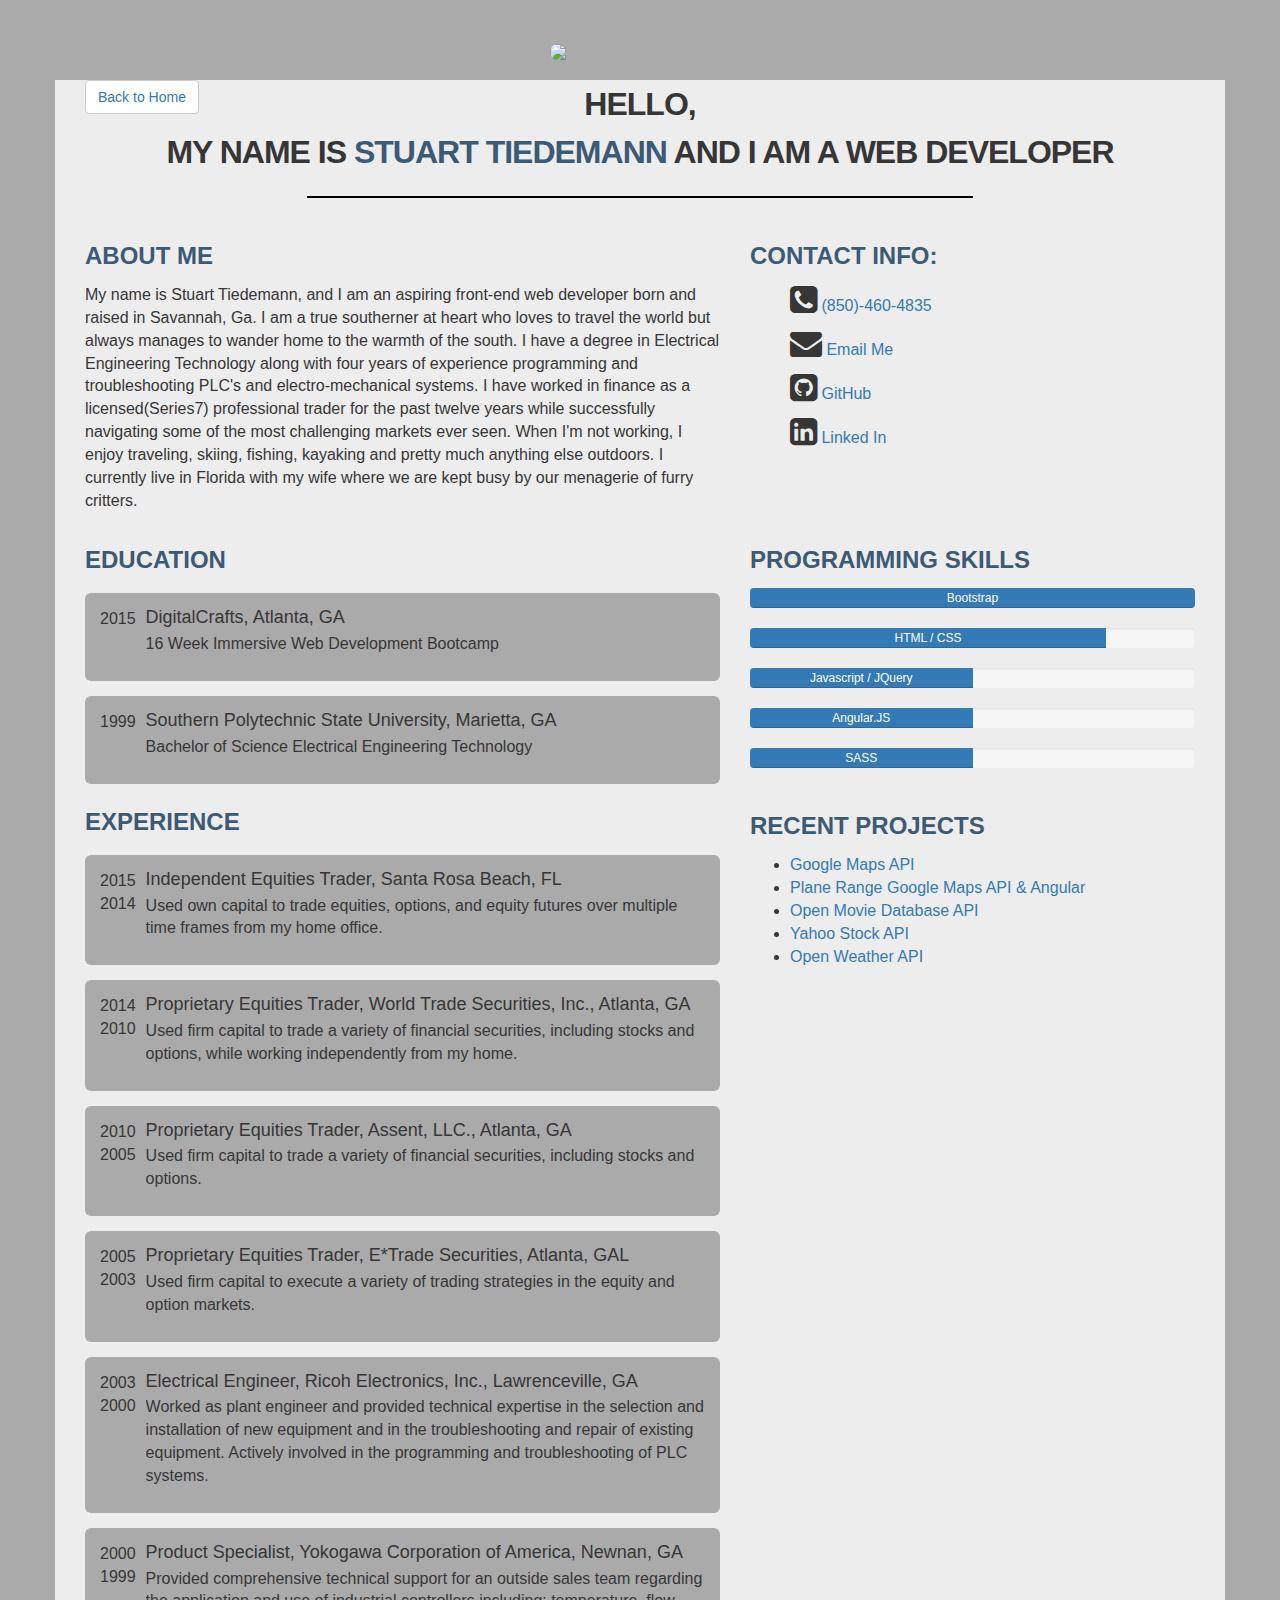
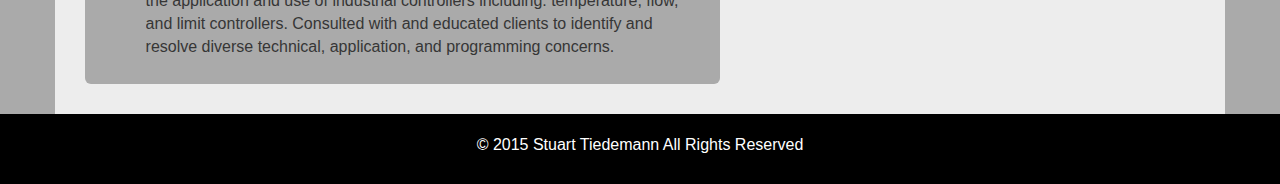
==== resume.html @ 7c56c711 "Updated resume" ====
<!DOCTYPE html>
<html lang="en">
  <head>
    <meta charset="utf-8">
    <meta http-equiv="X-UA-Compatible" content="IE=edge">
    <meta name="viewport" content="width=device-width, initial-scale=1">
    
    <title>Stuart Tiedemann Resume</title>
    <!-- Custom styles for this template -->
    <link rel="stylesheet" href="https://maxcdn.bootstrapcdn.com/font-awesome/4.4.0/css/font-awesome.min.css">
    <link rel="stylesheet" type="text/css" href="assets/css/bootstrap.css">
    <link href="assets/css/resume_style.css" rel="stylesheet">
  </head>

  <body>
    <section>
        <div class = "container container-main">
          <button class="home btn btn-default"><a href="index.html">Back to Home</a></button>
          <img src ="img/stuartprofile.jpg" class="profile-img">
          
          <header>
            <h1> Hello,<br> my name is <strong>Stuart Tiedemann</strong> and I am a web developer</h1>
          </header>
          <hr>
          <div class="row">
            <div class="col-md-7">
              <h2>About Me</h2>
              <p>My name is Stuart Tiedemann, and I am an aspiring front-end web developer born and raised in Savannah, Ga. I am a true southerner at heart who loves to travel the world but always manages to wander home to the warmth of the south. I have a degree in Electrical Engineering Technology along with four years of experience programming and troubleshooting PLC's and electro-mechanical systems. I have worked in finance as a licensed(Series7) professional trader for the past twelve years while successfully navigating some of the most challenging markets ever seen. When I'm not working, I enjoy traveling, skiing, fishing, kayaking and pretty much anything else outdoors. I currently live in Florida with my wife where we are kept busy by our menagerie of furry critters.</p>
            </div>
            <div class="col-md-5">
              <h2>Contact Info:</h2>
              <ul class="contact-list">
                <li><i class="fa fa-phone-square fa-2x"></i><a href="tel:18504604835"> (850)-460-4835</a></li>
                <li><i class="fa fa-envelope fa-2x"></i><a href="mailto:stuarttiedemann@yahoo.com"> Email Me</a></li>
                <li><i class="fa fa-github-square fa-2x"></i><a href="https://github.com/stuarttiedemann">   GitHub</a></li>
                <li><i class="fa fa-linkedin-square fa-2x"></i><a href="https://www.linkedin.com/pub/stuart-tiedemann/a3/353/a31">   Linked In</a></li>
              </ul>
            </div>
          </div>

          <div class="row">
            <div class="col-md-7">
                <h2>Education</h2>
                <div class="media">
                  <div class="media-left">
                    2015
                  </div>
                  <div class="media-body">
                    <h4 class="media-heading">DigitalCrafts, Atlanta, GA</h4>
                    <p>16 Week Immersive Web Development Bootcamp</p>
                  </div>
                </div>
                <div class="media">
                  <div class="media-left">
                    1999
                  </div>
                  <div class="media-body">
                    <h4 class="media-heading">Southern Polytechnic State University, Marietta, GA</h4>
                    <p>Bachelor of Science Electrical Engineering Technology</p>
                  </div>
                </div>
                <h2>Experience</h2>
                <div class="media">
                  <div class="media-left">
                    2015 2014
                  </div>
                  <div class="media-body">
                    <h4 class="media-heading">Independent Equities Trader, Santa Rosa Beach, FL</h4>
                    <p>Used own capital to trade equities, options, and equity futures over multiple time frames from my home office.</p>
                  </div>
                </div>
                <div class="media">
                  <div class="media-left">
                    2014 2010
                  </div>
                  <div class="media-body">
                    <h4 class="media-heading">Proprietary Equities Trader, World Trade Securities, Inc., Atlanta, GA</h4>
                    <p>Used firm capital to trade a variety of financial securities, including stocks and options, while working independently from my home.</p>
                  </div>
                </div>
                <div class="media">
                  <div class="media-left">
                    2010 2005
                  </div>
                  <div class="media-body">
                    <h4 class="media-heading">Proprietary Equities Trader, Assent, LLC., Atlanta, GA </h4>
                    <p>Used firm capital to trade a variety of financial securities, including stocks and options.</p>
                  </div>
                </div>
                <div class="media">
                  <div class="media-left">
                    2005 2003
                  </div>
                  <div class="media-body">
                    <h4 class="media-heading">Proprietary Equities Trader, E*Trade Securities, Atlanta, GAL</h4>
                    <p>Used firm capital to execute a variety of trading strategies in the equity and option markets.</p>
                  </div>
                </div>
                <div class="media">
                  <div class="media-left">
                    2003 2000
                  </div>
                  <div class="media-body">
                    <h4 class="media-heading">Electrical Engineer, Ricoh Electronics, Inc., Lawrenceville, GA</h4>
                    <p>Worked as plant engineer and provided technical expertise in the selection and installation of new equipment and in the troubleshooting and repair of existing equipment. Actively involved in the programming and troubleshooting of PLC systems.</p>
                  </div>
                </div>
                <div class="media">
                  <div class="media-left">
                    2000 1999
                  </div>
                  <div class="media-body">
                    <h4 class="media-heading">Product Specialist, Yokogawa Corporation of America, Newnan, GA</h4>
                    <p>Provided comprehensive technical support for an outside sales team regarding the application and use of industrial controllers including: temperature, flow, and limit controllers. Consulted with and educated clients to identify and resolve diverse technical, application, and programming concerns.</p>
                  </div>
                </div>
            </div>
            <div class="col-md-5">
              <h2>Programming Skills</h2>
              <div class="progress">
                <div class="progress-bar" role="progressbar" aria-valuenow="0" aria-valuemin="0" aria-valuemax="100" style="min-width: 2em;width: 100%;">
                  Bootstrap 
                </div>
              </div>
              <div class="progress">
                <div class="progress-bar" role="progressbar" aria-valuenow="2" aria-valuemin="0" aria-valuemax="100" style="min-width: 2em; width: 80%;">
                 HTML / CSS
                </div>
              </div>
              <div class="progress">
                <div class="progress-bar" role="progressbar" aria-valuenow="2" aria-valuemin="0" aria-valuemax="100" style="min-width: 2em; width: 50%;">
                 Javascript / JQuery 
                </div>
              </div>
              <div class="progress">
                <div class="progress-bar" role="progressbar" aria-valuenow="2" aria-valuemin="0" aria-valuemax="100" style="min-width: 2em; width: 50%;">
                 Angular.JS
                </div>
              </div>
              <div class="progress">
                <div class="progress-bar" role="progressbar" aria-valuenow="2" aria-valuemin="0" aria-valuemax="100" style="min-width: 2em; width: 50%;">
                 SASS
                </div>
              </div>
              <div class="projects">
                <h2>Recent Projects</h2>
                <ul class="recent-work">
                  <li><a href="http://googlemapsapi.bitballoon.com/">Google Maps API</a></li>
                  <li><a href="http://stuarttiedemann.com/planeroutes/#/">Plane Range Google Maps API & Angular</li>
                  <li><a href="http://openmoviedatabase.bitballoon.com/">Open Movie Database API</a></li> 
                  <li><a href="http://stuarttiedemann.com/angular-stocks/#/">Yahoo Stock API</a></li>
                  <li><a href="http://weatherapi.bitballoon.com/">Open Weather API</a></li>
                </ul>
              </div>
            </div>
        </div> 
    </section>
    <footer>
      <div class="container">
        <p> &copy; 2015 Stuart Tiedemann All Rights Reserved</p>
      </div>
    </footer>
     

    
    <!-- Bootstrap core JavaScript
    ================================================== -->
    <!-- Placed at the end of the document so the pages load faster -->
    <script src="https://ajax.googleapis.com/ajax/libs/jquery/1.11.3/jquery.min.js"></script>
    <script type="text/javascript" src="script/bootstrap.js"></script>
    <script>
        $(document).ready(function(){
          $('.contact-list li').mouseenter(function(){
            $(this).fadeTo("fast",1);
            $(this).css('box-shadow', '10px 10px 5px #888');
          });
          
          $('.contact-list li').mouseleave(function(){
            $(this).fadeTo("fast", .7);
            $(this).css('box-shadow', 'none');
          });
        });
        
      </script>   
  </body>
</html>
---- assets/css/resume_style.css ----
/* Variables */
/* line 9, ../compass/sass/resume_style.scss */
body {
  padding-bottom: 0;
  font-family: 'Open Sans', Arial, Tahoma;
  color: #363636;
  background-color: #aaa;
  font-size: 16px;
}

/* line 17, ../compass/sass/resume_style.scss */
h2 {
  text-transform: uppercase;
  font-size: 1.5em;
  font-weight: 700;
  line-height: 1.5em;
}

/* line 23, ../compass/sass/resume_style.scss */
hr {
  background: #000;
  border: 0;
  height: 2px;
  width: 60%;
}

/* line 29, ../compass/sass/resume_style.scss */
.primary, strong, h2 {
  color: #3b5a76;
}

/* line 32, ../compass/sass/resume_style.scss */
.container-main {
  background: #ededed;
  margin-top: 80px;
  padding: 0 30px 30px;
}

/* line 38, ../compass/sass/resume_style.scss */
header {
  min-height: 100px;
  overflow: auto;
}

/* line 42, ../compass/sass/resume_style.scss */
header h1 {
  margin: 0;
  padding: 20px 0 0 0;
  font-size: 2em;
  font-weight: 600;
  text-transform: uppercase;
  letter-spacing: -1px;
  text-align: center;
  line-height: 1.5em;
}

/* line 52, ../compass/sass/resume_style.scss */
.profile-img {
  width: 180px;
  display: block;
  margin: auto;
  margin-top: -70px;
  border-radius: 100px;
}

/* line 59, ../compass/sass/resume_style.scss */
footer {
  background-color: #000;
  min-height: 70px;
}

/* line 63, ../compass/sass/resume_style.scss */
footer p {
  color: #fff;
  text-align: center;
  padding-top: 20px;
}

/* line 68, ../compass/sass/resume_style.scss */
.contact-list li {
  list-style: none;
  margin-bottom: 10px;
}

/* line 72, ../compass/sass/resume_style.scss */
.contact-list li a:hover {
  text-decoration: none;
  color: black;
}

/* line 76, ../compass/sass/resume_style.scss */
.col-md-5 .projects {
  margin-top: 40px;
}

/* line 79, ../compass/sass/resume_style.scss */
.media {
  background-color: #aaa;
  padding: 15px;
  border-radius: 6px;
}
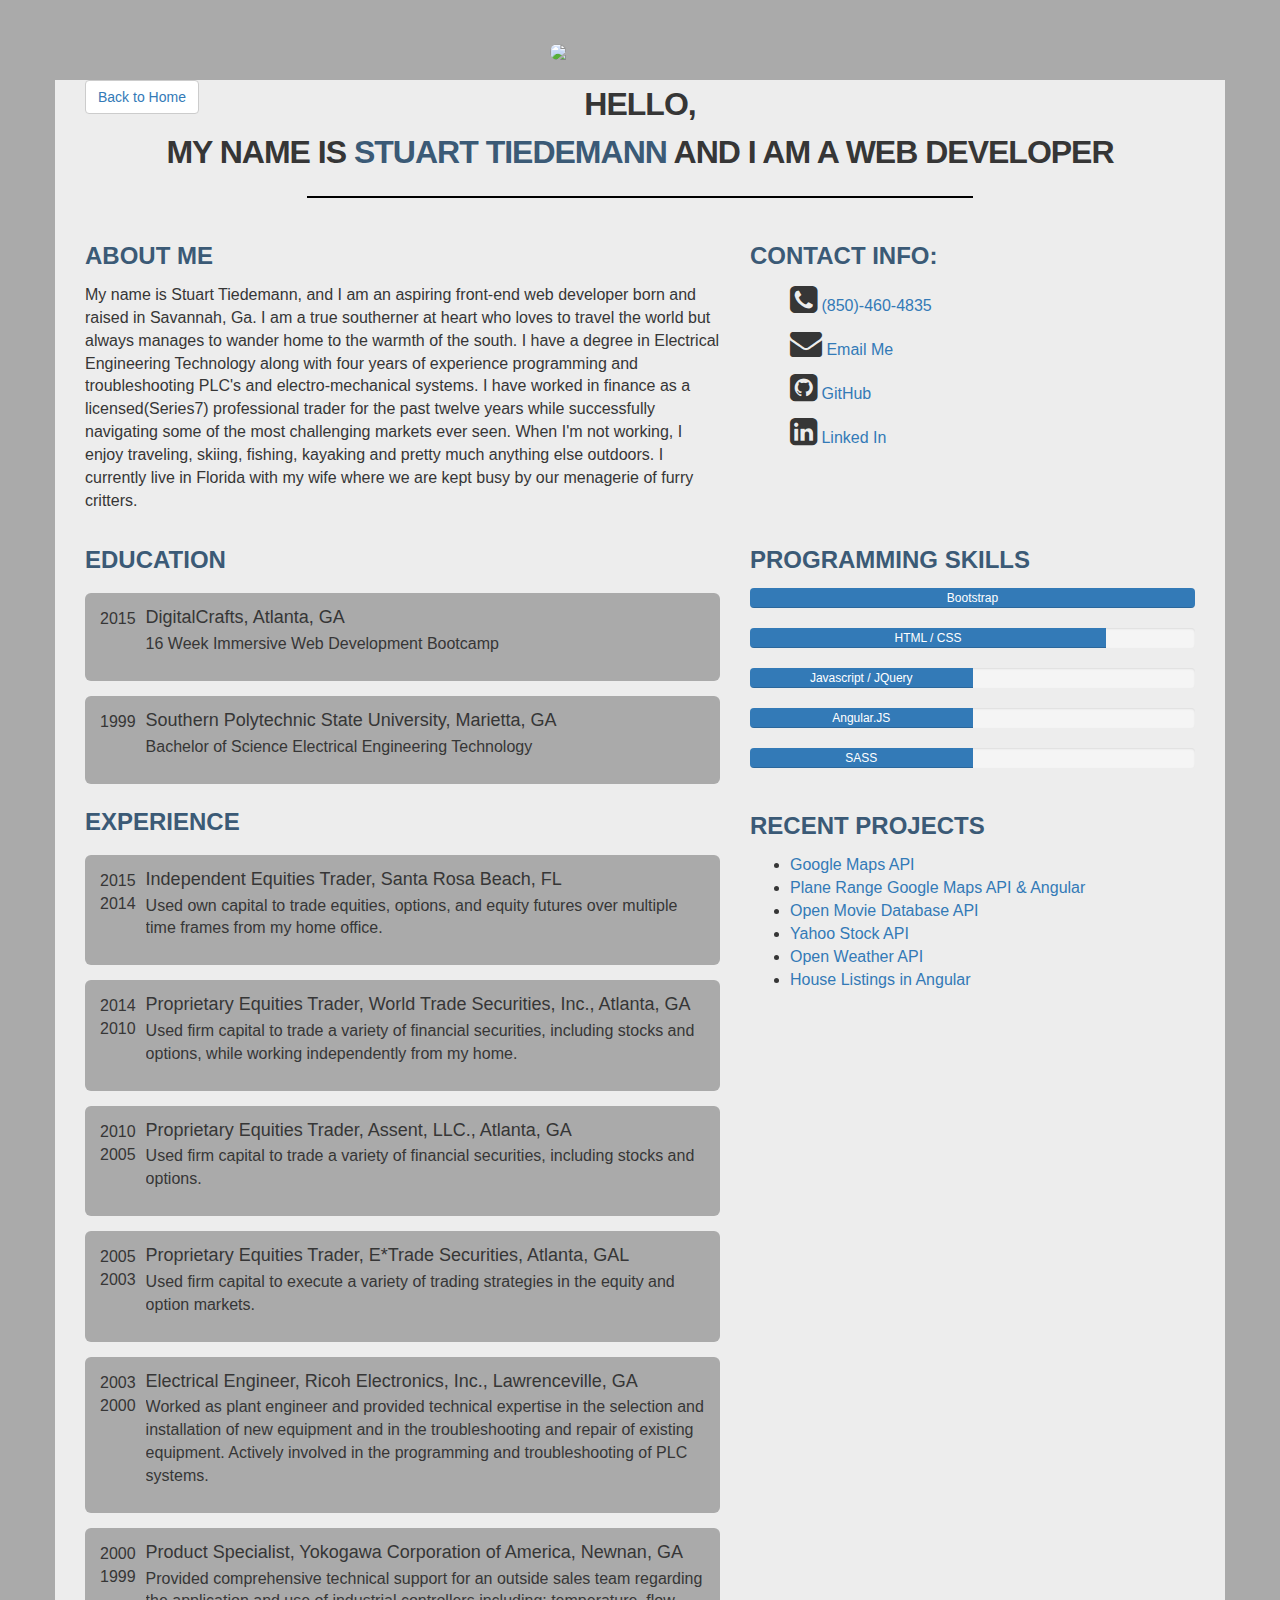
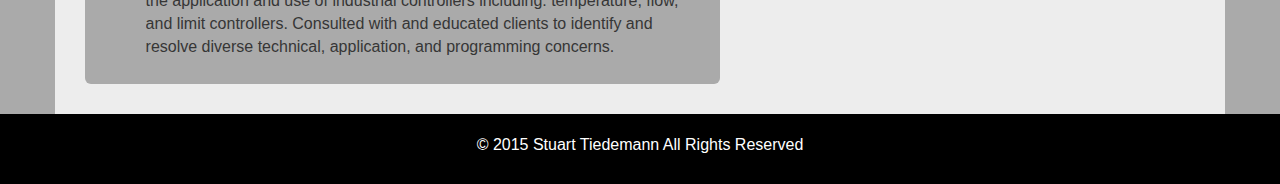
==== commit 21cf31d8: "more resume updating" ====
--- a/resume.html
+++ b/resume.html
@@ -150,6 +150,7 @@
                   <li><a href="http://openmoviedatabase.bitballoon.com/">Open Movie Database API</a></li> 
                   <li><a href="http://stuarttiedemann.com/angular-stocks/#/">Yahoo Stock API</a></li>
                   <li><a href="http://weatherapi.bitballoon.com/">Open Weather API</a></li>
+                  <li><a href="http://houselistingsinangular.bitballoon.com/#/">House Listings in Angular</a></li>
                 </ul>
               </div>
             </div>
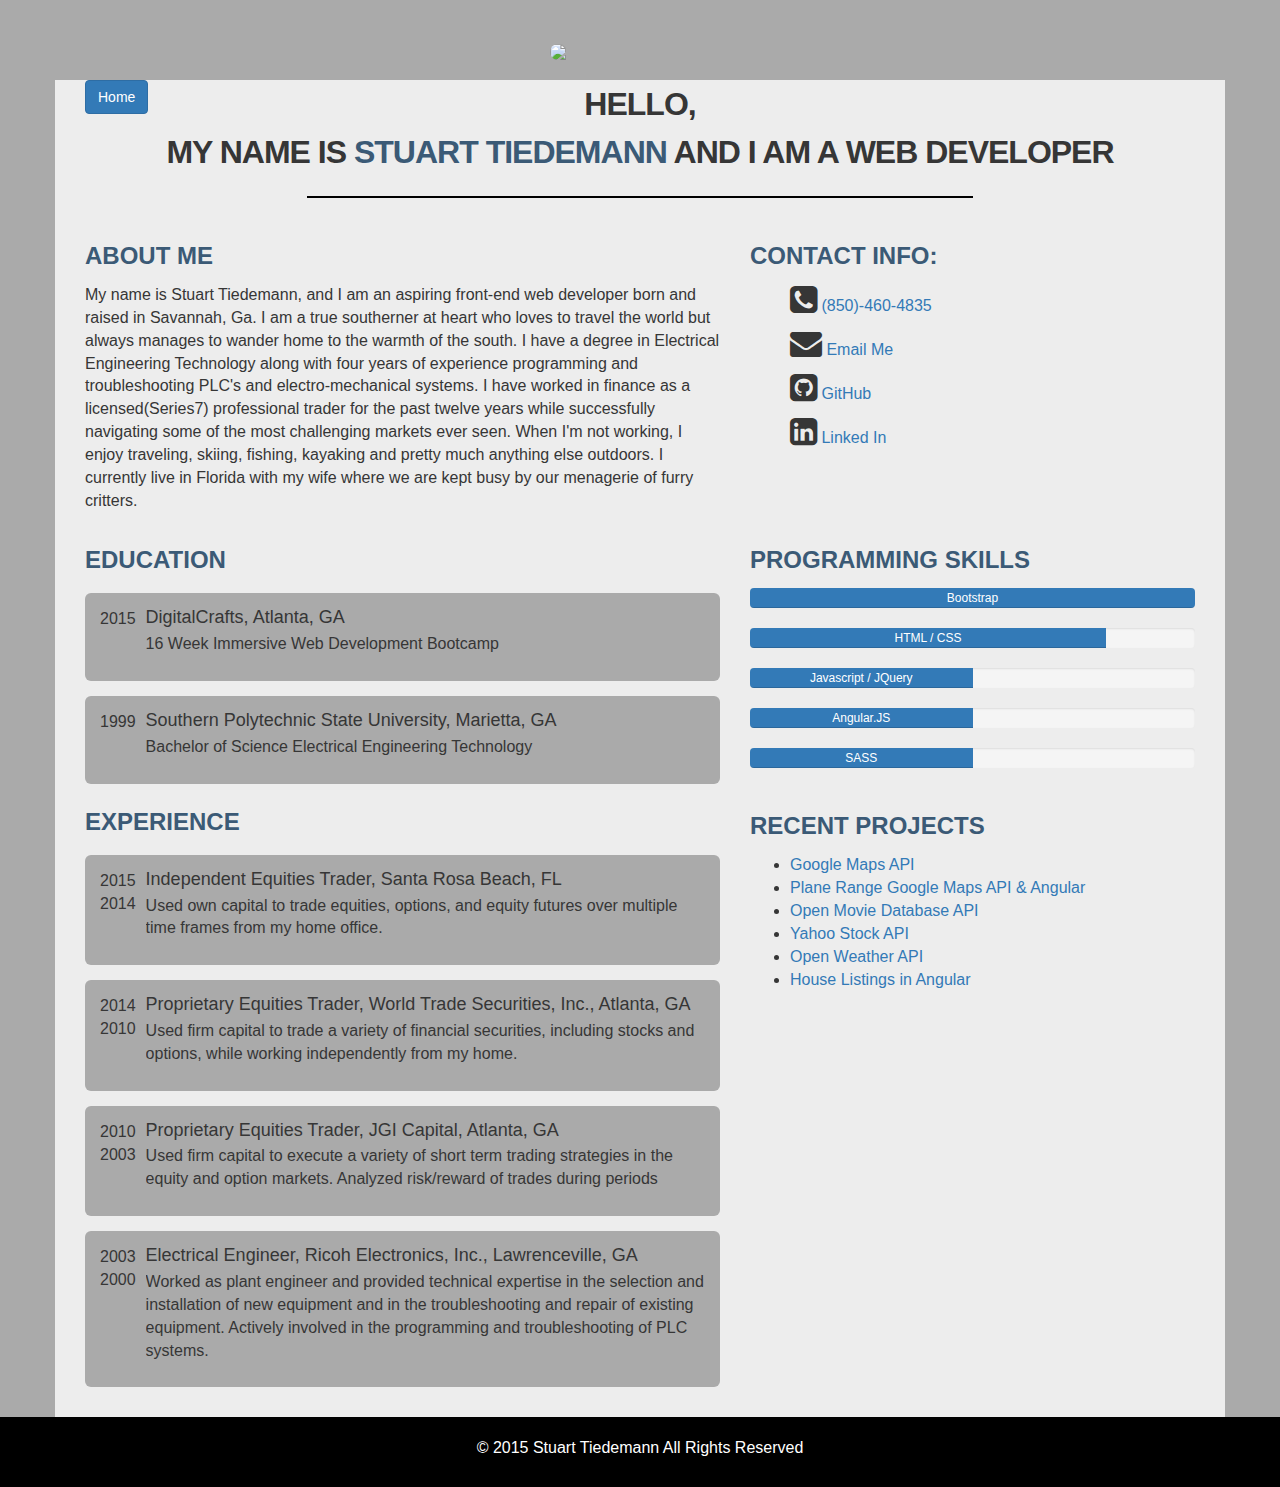
==== commit eaef01e9: "Updated styling of recent work and updated resume" ====
--- a/resume.html
+++ b/resume.html
@@ -15,7 +15,7 @@
   <body>
     <section>
         <div class = "container container-main">
-          <button class="home btn btn-default"><a href="index.html">Back to Home</a></button>
+          <button class="home btn btn-primary"><a href="index.html">Home</a></button>
           <img src ="img/stuartprofile.jpg" class="profile-img">
           
           <header>
@@ -80,20 +80,11 @@
                 </div>
                 <div class="media">
                   <div class="media-left">
-                    2010 2005
+                    2010 2003
                   </div>
                   <div class="media-body">
-                    <h4 class="media-heading">Proprietary Equities Trader, Assent, LLC., Atlanta, GA </h4>
-                    <p>Used firm capital to trade a variety of financial securities, including stocks and options.</p>
-                  </div>
-                </div>
-                <div class="media">
-                  <div class="media-left">
-                    2005 2003
-                  </div>
-                  <div class="media-body">
-                    <h4 class="media-heading">Proprietary Equities Trader, E*Trade Securities, Atlanta, GAL</h4>
-                    <p>Used firm capital to execute a variety of trading strategies in the equity and option markets.</p>
+                    <h4 class="media-heading">Proprietary Equities Trader, JGI Capital, Atlanta, GA</h4>
+                    <p>Used firm capital to execute a variety of short term trading strategies in the equity and option markets.  Analyzed risk/reward of trades during periods </p>
                   </div>
                 </div>
                 <div class="media">
@@ -103,15 +94,6 @@
                   <div class="media-body">
                     <h4 class="media-heading">Electrical Engineer, Ricoh Electronics, Inc., Lawrenceville, GA</h4>
                     <p>Worked as plant engineer and provided technical expertise in the selection and installation of new equipment and in the troubleshooting and repair of existing equipment. Actively involved in the programming and troubleshooting of PLC systems.</p>
-                  </div>
-                </div>
-                <div class="media">
-                  <div class="media-left">
-                    2000 1999
-                  </div>
-                  <div class="media-body">
-                    <h4 class="media-heading">Product Specialist, Yokogawa Corporation of America, Newnan, GA</h4>
-                    <p>Provided comprehensive technical support for an outside sales team regarding the application and use of industrial controllers including: temperature, flow, and limit controllers. Consulted with and educated clients to identify and resolve diverse technical, application, and programming concerns.</p>
                   </div>
                 </div>
             </div>
--- a/assets/css/resume_style.css
+++ b/assets/css/resume_style.css
@@ -8,7 +8,13 @@
   font-size: 16px;
 }
 
-/* line 17, ../compass/sass/resume_style.scss */
+/* line 16, ../compass/sass/resume_style.scss */
+.home a {
+  text-decoration: none;
+  color: white;
+}
+
+/* line 20, ../compass/sass/resume_style.scss */
 h2 {
   text-transform: uppercase;
   font-size: 1.5em;
@@ -16,7 +22,7 @@
   line-height: 1.5em;
 }
 
-/* line 23, ../compass/sass/resume_style.scss */
+/* line 26, ../compass/sass/resume_style.scss */
 hr {
   background: #000;
   border: 0;
@@ -24,25 +30,25 @@
   width: 60%;
 }
 
-/* line 29, ../compass/sass/resume_style.scss */
+/* line 32, ../compass/sass/resume_style.scss */
 .primary, strong, h2 {
   color: #3b5a76;
 }
 
-/* line 32, ../compass/sass/resume_style.scss */
+/* line 35, ../compass/sass/resume_style.scss */
 .container-main {
   background: #ededed;
   margin-top: 80px;
   padding: 0 30px 30px;
 }
 
-/* line 38, ../compass/sass/resume_style.scss */
+/* line 41, ../compass/sass/resume_style.scss */
 header {
   min-height: 100px;
   overflow: auto;
 }
 
-/* line 42, ../compass/sass/resume_style.scss */
+/* line 45, ../compass/sass/resume_style.scss */
 header h1 {
   margin: 0;
   padding: 20px 0 0 0;
@@ -54,7 +60,7 @@
   line-height: 1.5em;
 }
 
-/* line 52, ../compass/sass/resume_style.scss */
+/* line 55, ../compass/sass/resume_style.scss */
 .profile-img {
   width: 180px;
   display: block;
@@ -63,37 +69,37 @@
   border-radius: 100px;
 }
 
-/* line 59, ../compass/sass/resume_style.scss */
+/* line 62, ../compass/sass/resume_style.scss */
 footer {
   background-color: #000;
   min-height: 70px;
 }
 
-/* line 63, ../compass/sass/resume_style.scss */
+/* line 66, ../compass/sass/resume_style.scss */
 footer p {
   color: #fff;
   text-align: center;
   padding-top: 20px;
 }
 
-/* line 68, ../compass/sass/resume_style.scss */
+/* line 71, ../compass/sass/resume_style.scss */
 .contact-list li {
   list-style: none;
   margin-bottom: 10px;
 }
 
-/* line 72, ../compass/sass/resume_style.scss */
+/* line 75, ../compass/sass/resume_style.scss */
 .contact-list li a:hover {
   text-decoration: none;
   color: black;
 }
 
-/* line 76, ../compass/sass/resume_style.scss */
+/* line 79, ../compass/sass/resume_style.scss */
 .col-md-5 .projects {
   margin-top: 40px;
 }
 
-/* line 79, ../compass/sass/resume_style.scss */
+/* line 82, ../compass/sass/resume_style.scss */
 .media {
   background-color: #aaa;
   padding: 15px;
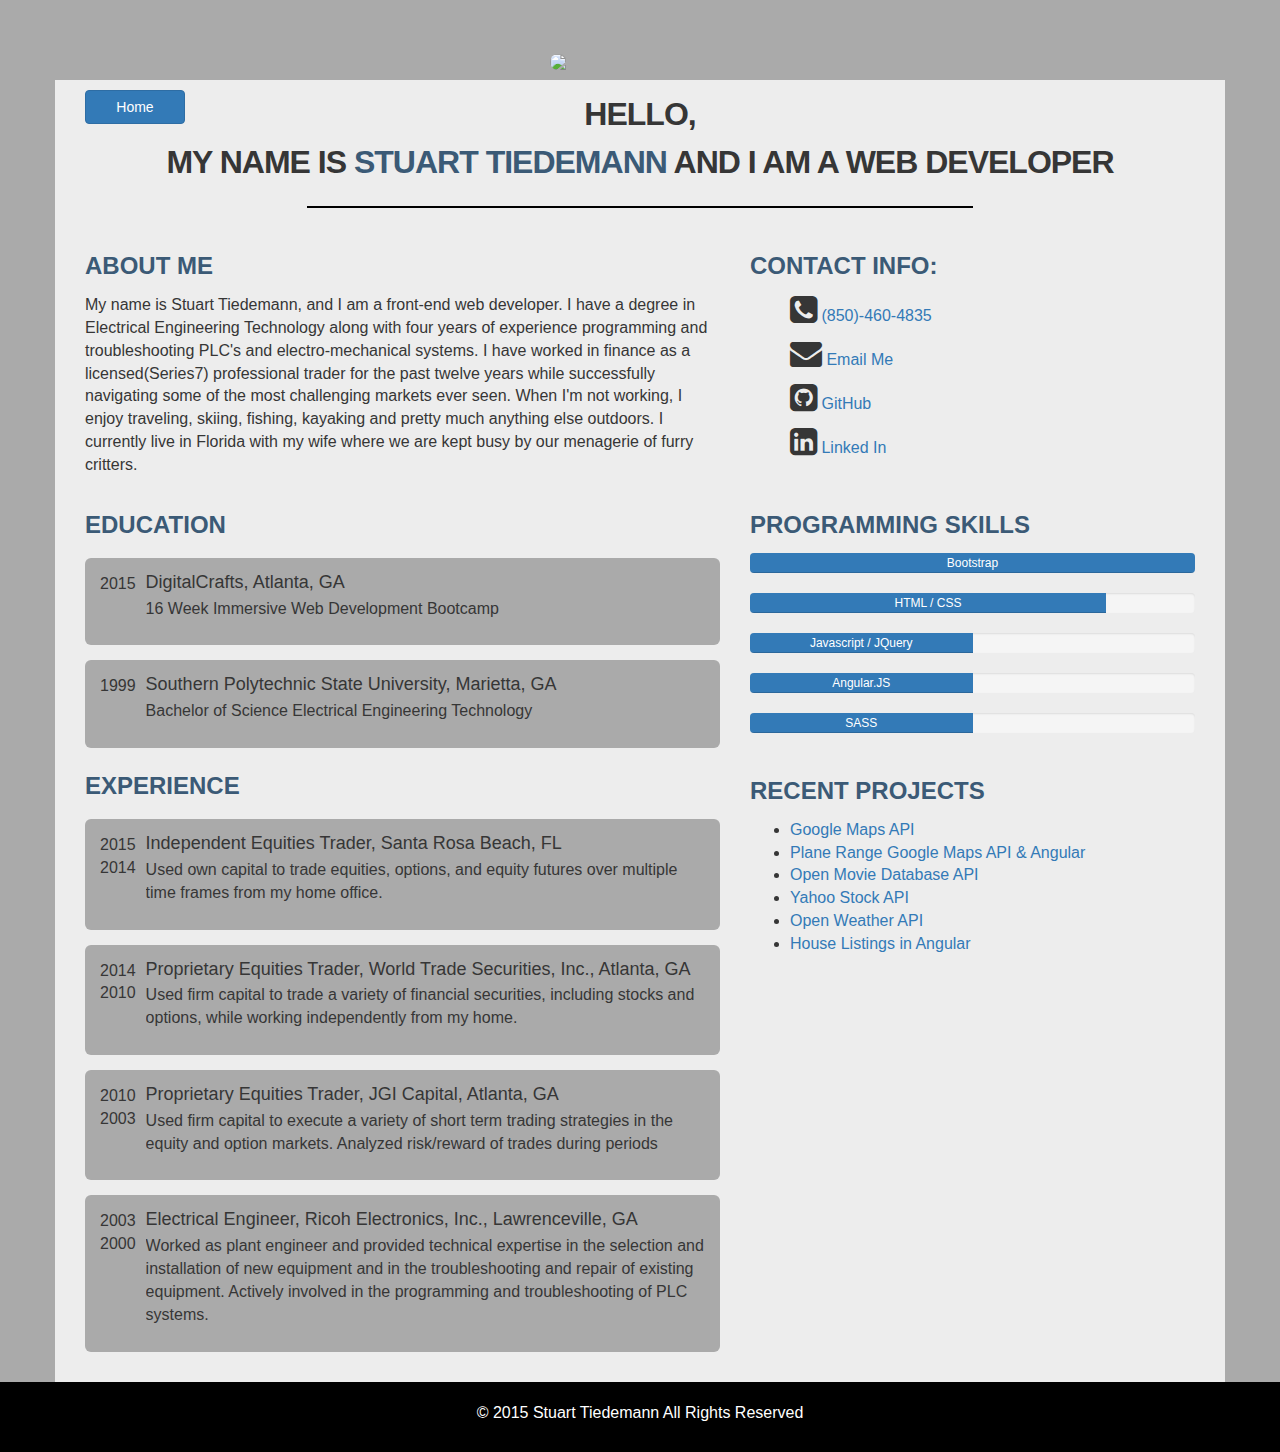
==== commit 2d041457: "Updated resume" ====
--- a/resume.html
+++ b/resume.html
@@ -25,7 +25,7 @@
           <div class="row">
             <div class="col-md-7">
               <h2>About Me</h2>
-              <p>My name is Stuart Tiedemann, and I am an aspiring front-end web developer born and raised in Savannah, Ga. I am a true southerner at heart who loves to travel the world but always manages to wander home to the warmth of the south. I have a degree in Electrical Engineering Technology along with four years of experience programming and troubleshooting PLC's and electro-mechanical systems. I have worked in finance as a licensed(Series7) professional trader for the past twelve years while successfully navigating some of the most challenging markets ever seen. When I'm not working, I enjoy traveling, skiing, fishing, kayaking and pretty much anything else outdoors. I currently live in Florida with my wife where we are kept busy by our menagerie of furry critters.</p>
+              <p>My name is Stuart Tiedemann, and I am a front-end web developer. I have a degree in Electrical Engineering Technology along with four years of experience programming and troubleshooting PLC's and electro-mechanical systems. I have worked in finance as a licensed(Series7) professional trader for the past twelve years while successfully navigating some of the most challenging markets ever seen. When I'm not working, I enjoy traveling, skiing, fishing, kayaking and pretty much anything else outdoors. I currently live in Florida with my wife where we are kept busy by our menagerie of furry critters.</p>
             </div>
             <div class="col-md-5">
               <h2>Contact Info:</h2>
--- a/assets/css/resume_style.css
+++ b/assets/css/resume_style.css
@@ -9,12 +9,18 @@
 }
 
 /* line 16, ../compass/sass/resume_style.scss */
+.home {
+  margin-top: 10px;
+  width: 100px;
+}
+
+/* line 20, ../compass/sass/resume_style.scss */
 .home a {
   text-decoration: none;
   color: white;
 }
 
-/* line 20, ../compass/sass/resume_style.scss */
+/* line 24, ../compass/sass/resume_style.scss */
 h2 {
   text-transform: uppercase;
   font-size: 1.5em;
@@ -22,7 +28,7 @@
   line-height: 1.5em;
 }
 
-/* line 26, ../compass/sass/resume_style.scss */
+/* line 30, ../compass/sass/resume_style.scss */
 hr {
   background: #000;
   border: 0;
@@ -30,25 +36,25 @@
   width: 60%;
 }
 
-/* line 32, ../compass/sass/resume_style.scss */
+/* line 36, ../compass/sass/resume_style.scss */
 .primary, strong, h2 {
   color: #3b5a76;
 }
 
-/* line 35, ../compass/sass/resume_style.scss */
+/* line 39, ../compass/sass/resume_style.scss */
 .container-main {
   background: #ededed;
   margin-top: 80px;
   padding: 0 30px 30px;
 }
 
-/* line 41, ../compass/sass/resume_style.scss */
+/* line 45, ../compass/sass/resume_style.scss */
 header {
   min-height: 100px;
   overflow: auto;
 }
 
-/* line 45, ../compass/sass/resume_style.scss */
+/* line 49, ../compass/sass/resume_style.scss */
 header h1 {
   margin: 0;
   padding: 20px 0 0 0;
@@ -60,7 +66,7 @@
   line-height: 1.5em;
 }
 
-/* line 55, ../compass/sass/resume_style.scss */
+/* line 59, ../compass/sass/resume_style.scss */
 .profile-img {
   width: 180px;
   display: block;
@@ -69,37 +75,37 @@
   border-radius: 100px;
 }
 
-/* line 62, ../compass/sass/resume_style.scss */
+/* line 66, ../compass/sass/resume_style.scss */
 footer {
   background-color: #000;
   min-height: 70px;
 }
 
-/* line 66, ../compass/sass/resume_style.scss */
+/* line 70, ../compass/sass/resume_style.scss */
 footer p {
   color: #fff;
   text-align: center;
   padding-top: 20px;
 }
 
-/* line 71, ../compass/sass/resume_style.scss */
+/* line 75, ../compass/sass/resume_style.scss */
 .contact-list li {
   list-style: none;
   margin-bottom: 10px;
 }
 
-/* line 75, ../compass/sass/resume_style.scss */
+/* line 79, ../compass/sass/resume_style.scss */
 .contact-list li a:hover {
   text-decoration: none;
   color: black;
 }
 
-/* line 79, ../compass/sass/resume_style.scss */
+/* line 83, ../compass/sass/resume_style.scss */
 .col-md-5 .projects {
   margin-top: 40px;
 }
 
-/* line 82, ../compass/sass/resume_style.scss */
+/* line 86, ../compass/sass/resume_style.scss */
 .media {
   background-color: #aaa;
   padding: 15px;
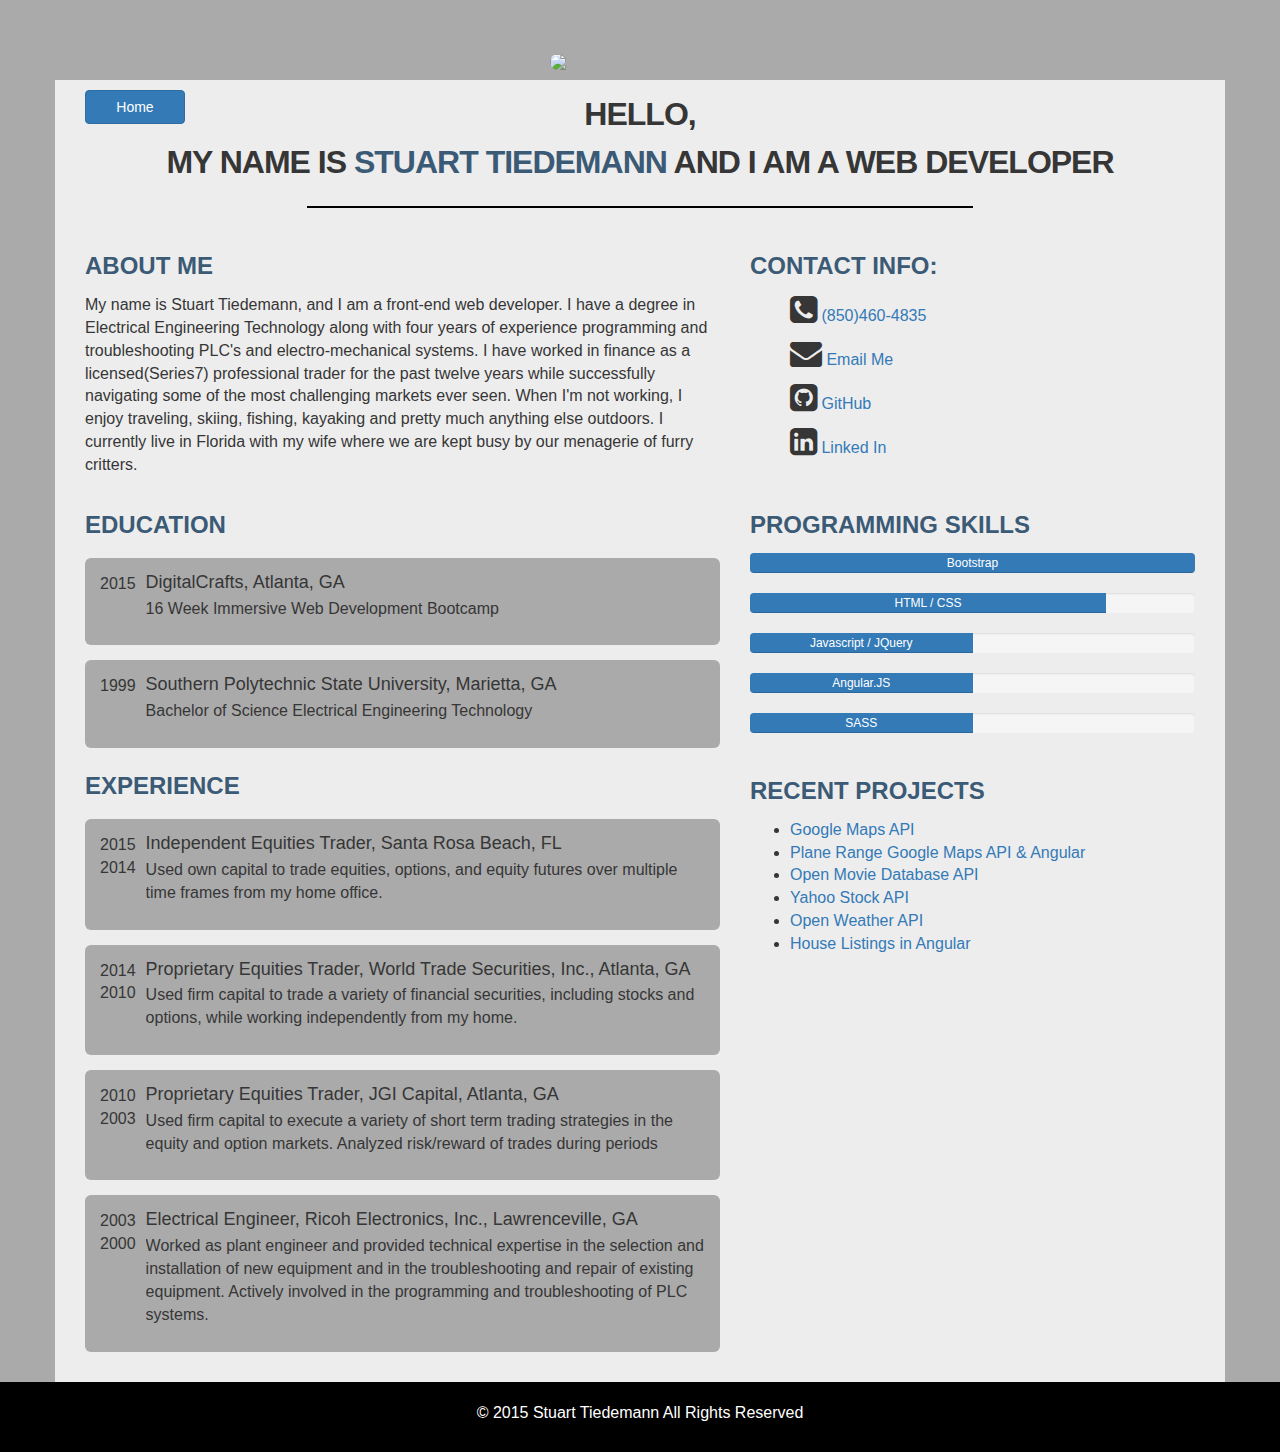
==== commit 4ce1999a: "More resume updates" ====
--- a/resume.html
+++ b/resume.html
@@ -30,7 +30,7 @@
             <div class="col-md-5">
               <h2>Contact Info:</h2>
               <ul class="contact-list">
-                <li><i class="fa fa-phone-square fa-2x"></i><a href="tel:18504604835"> (850)-460-4835</a></li>
+                <li><i class="fa fa-phone-square fa-2x"></i><a href="tel:18504604835"> (850)460-4835</a></li>
                 <li><i class="fa fa-envelope fa-2x"></i><a href="mailto:stuarttiedemann@yahoo.com"> Email Me</a></li>
                 <li><i class="fa fa-github-square fa-2x"></i><a href="https://github.com/stuarttiedemann">   GitHub</a></li>
                 <li><i class="fa fa-linkedin-square fa-2x"></i><a href="https://www.linkedin.com/pub/stuart-tiedemann/a3/353/a31">   Linked In</a></li>
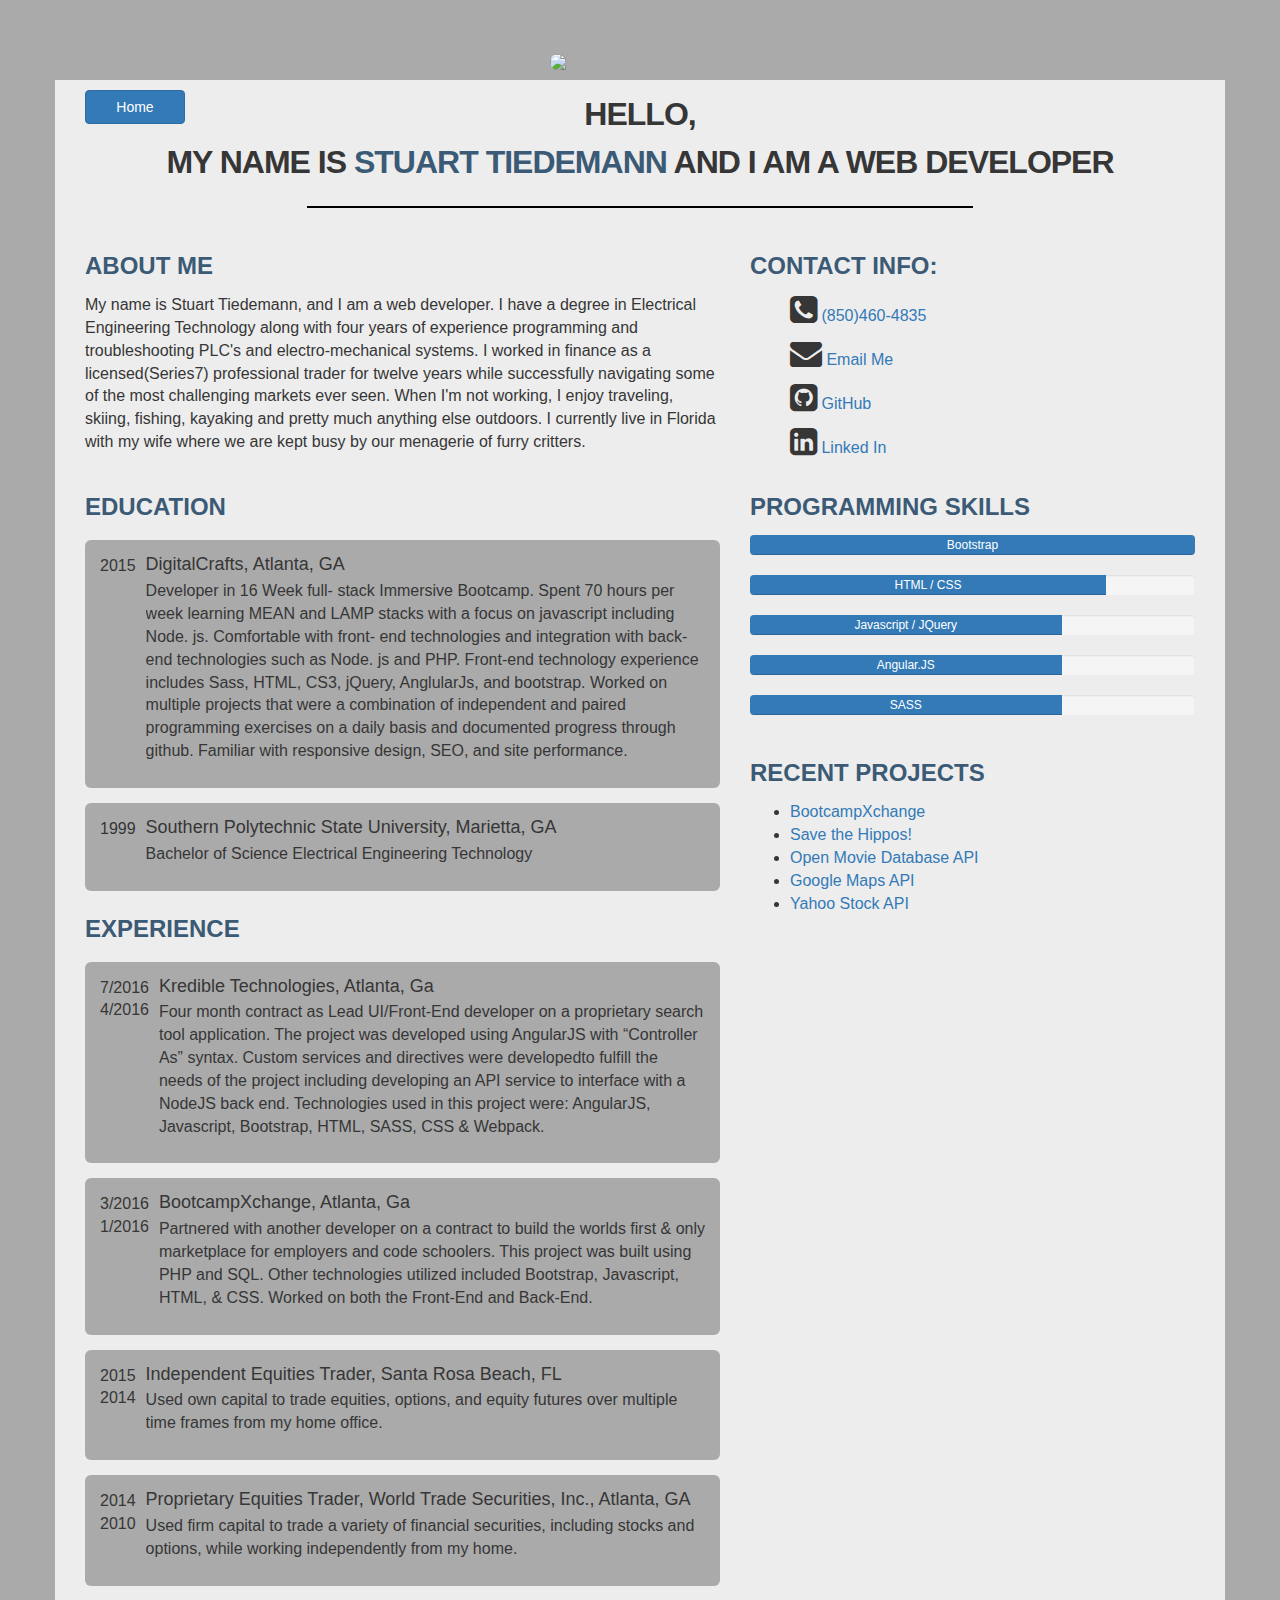
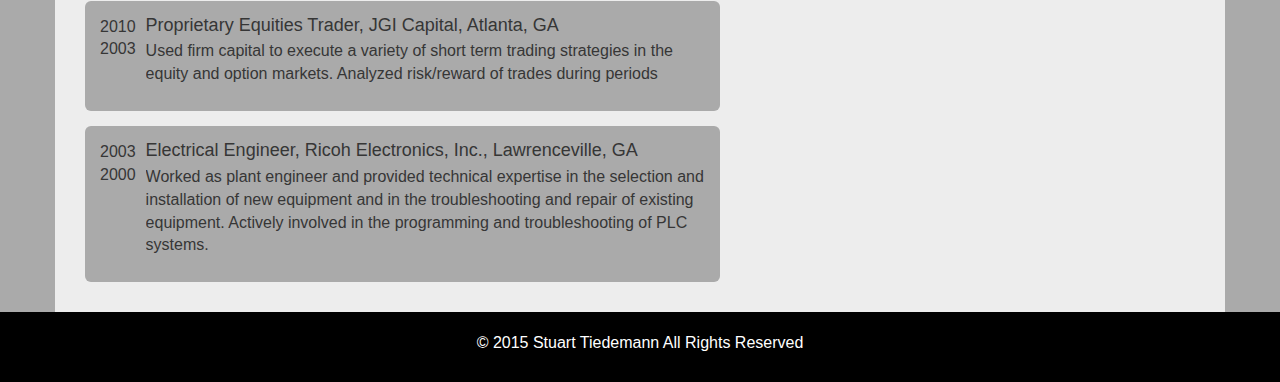
==== commit 11dab659: "Updated resume and cleaned up code." ====
--- a/resume.html
+++ b/resume.html
@@ -15,7 +15,7 @@
   <body>
     <section>
         <div class = "container container-main">
-          <button class="home btn btn-primary"><a href="index.html">Home</a></button>
+          <a href="index.html" class="home btn btn-primary">Home</a>
           <img src ="img/stuartprofile.jpg" class="profile-img">
           
           <header>
@@ -25,15 +25,15 @@
           <div class="row">
             <div class="col-md-7">
               <h2>About Me</h2>
-              <p>My name is Stuart Tiedemann, and I am a front-end web developer. I have a degree in Electrical Engineering Technology along with four years of experience programming and troubleshooting PLC's and electro-mechanical systems. I have worked in finance as a licensed(Series7) professional trader for the past twelve years while successfully navigating some of the most challenging markets ever seen. When I'm not working, I enjoy traveling, skiing, fishing, kayaking and pretty much anything else outdoors. I currently live in Florida with my wife where we are kept busy by our menagerie of furry critters.</p>
+              <p>My name is Stuart Tiedemann, and I am a web developer. I have a degree in Electrical Engineering Technology along with four years of experience programming and troubleshooting PLC's and electro-mechanical systems. I worked in finance as a licensed(Series7) professional trader for twelve years while successfully navigating some of the most challenging markets ever seen. When I'm not working, I enjoy traveling, skiing, fishing, kayaking and pretty much anything else outdoors. I currently live in Florida with my wife where we are kept busy by our menagerie of furry critters.</p>
             </div>
             <div class="col-md-5">
               <h2>Contact Info:</h2>
               <ul class="contact-list">
                 <li><i class="fa fa-phone-square fa-2x"></i><a href="tel:18504604835"> (850)460-4835</a></li>
                 <li><i class="fa fa-envelope fa-2x"></i><a href="mailto:stuarttiedemann@yahoo.com"> Email Me</a></li>
-                <li><i class="fa fa-github-square fa-2x"></i><a href="https://github.com/stuarttiedemann">   GitHub</a></li>
-                <li><i class="fa fa-linkedin-square fa-2x"></i><a href="https://www.linkedin.com/pub/stuart-tiedemann/a3/353/a31">   Linked In</a></li>
+                <li><i class="fa fa-github-square fa-2x"></i><a href="https://github.com/stuarttiedemann" target="_blank">   GitHub</a></li>
+                <li><i class="fa fa-linkedin-square fa-2x"></i><a href="https://www.linkedin.com/pub/stuart-tiedemann/a3/353/a31" target="_blank">   Linked In</a></li>
               </ul>
             </div>
           </div>
@@ -47,7 +47,7 @@
                   </div>
                   <div class="media-body">
                     <h4 class="media-heading">DigitalCrafts, Atlanta, GA</h4>
-                    <p>16 Week Immersive Web Development Bootcamp</p>
+                    <p>Developer in 16 Week full- stack Immersive Bootcamp. Spent 70 hours per week learning MEAN and LAMP stacks with a focus on javascript including Node. js. Comfortable with front- end technologies and integration with back-end technologies such as Node. js and PHP. Front-end technology experience includes Sass, HTML, CS3, jQuery, AnglularJs, and bootstrap. Worked on multiple projects that were a combination of independent and paired programming exercises on a daily basis and documented progress through github. Familiar with responsive design, SEO, and site performance.</p>
                   </div>
                 </div>
                 <div class="media">
@@ -60,6 +60,24 @@
                   </div>
                 </div>
                 <h2>Experience</h2>
+                <div class="media">
+                  <div class="media-left">
+                    7/2016  4/2016
+                  </div>
+                  <div class="media-body">
+                    <h4 class="media-heading">Kredible Technologies, Atlanta, Ga</h4>
+                    <p>Four month contract as Lead UI/Front-End developer on a proprietary search tool application. The project was developed using AngularJS with “Controller As” syntax. Custom services and directives were developedto fulfill the needs of the project including developing an API service to interface with a NodeJS back end. Technologies used in this project were: AngularJS, Javascript, Bootstrap, HTML, SASS, CSS & Webpack.</p>
+                  </div>
+                </div>
+                <div class="media">
+                  <div class="media-left">
+                    3/2016  1/2016
+                  </div>
+                  <div class="media-body">
+                    <h4 class="media-heading">BootcampXchange, Atlanta, Ga</h4>
+                    <p>Partnered with another developer on a contract to build the worlds first & only marketplace for employers and code schoolers.  This project was built using PHP and SQL. Other technologies utilized included Bootstrap, Javascript, HTML, & CSS.  Worked on both the Front-End and Back-End.</p>
+                  </div>
+                </div>
                 <div class="media">
                   <div class="media-left">
                     2015 2014
@@ -110,29 +128,28 @@
                 </div>
               </div>
               <div class="progress">
-                <div class="progress-bar" role="progressbar" aria-valuenow="2" aria-valuemin="0" aria-valuemax="100" style="min-width: 2em; width: 50%;">
+                <div class="progress-bar" role="progressbar" aria-valuenow="2" aria-valuemin="0" aria-valuemax="100" style="min-width: 2em; width: 70%;">
                  Javascript / JQuery 
                 </div>
               </div>
               <div class="progress">
-                <div class="progress-bar" role="progressbar" aria-valuenow="2" aria-valuemin="0" aria-valuemax="100" style="min-width: 2em; width: 50%;">
+                <div class="progress-bar" role="progressbar" aria-valuenow="2" aria-valuemin="0" aria-valuemax="100" style="min-width: 2em; width: 70%;">
                  Angular.JS
                 </div>
               </div>
               <div class="progress">
-                <div class="progress-bar" role="progressbar" aria-valuenow="2" aria-valuemin="0" aria-valuemax="100" style="min-width: 2em; width: 50%;">
+                <div class="progress-bar" role="progressbar" aria-valuenow="2" aria-valuemin="0" aria-valuemax="100" style="min-width: 2em; width: 70%;">
                  SASS
                 </div>
               </div>
               <div class="projects">
                 <h2>Recent Projects</h2>
                 <ul class="recent-work">
-                  <li><a href="http://googlemapsapi.bitballoon.com/">Google Maps API</a></li>
-                  <li><a href="http://stuarttiedemann.com/planeroutes/#/">Plane Range Google Maps API & Angular</li>
-                  <li><a href="http://openmoviedatabase.bitballoon.com/">Open Movie Database API</a></li> 
-                  <li><a href="http://stuarttiedemann.com/angular-stocks/#/">Yahoo Stock API</a></li>
-                  <li><a href="http://weatherapi.bitballoon.com/">Open Weather API</a></li>
-                  <li><a href="http://houselistingsinangular.bitballoon.com/#/">House Listings in Angular</a></li>
+                  <li><a href="http://bootcampxchange.com/" target="_blank">BootcampXchange</a></li>
+                  <li><a href="http://hipposite.herokuapp.com" target="_blank">Save the Hippos!</li>
+                  <li><a href="http://openmoviedatabase.bitballoon.com/" target="_blank">Open Movie Database API</a></li> 
+                  <li><a href="http://googlemapsapi.bitballoon.com/" target="_blank">Google Maps API</a></li>
+                  <li><a href="http://stuarttiedemann.com/angular-stocks/#/" target="_blank">Yahoo Stock API</a></li>
                 </ul>
               </div>
             </div>
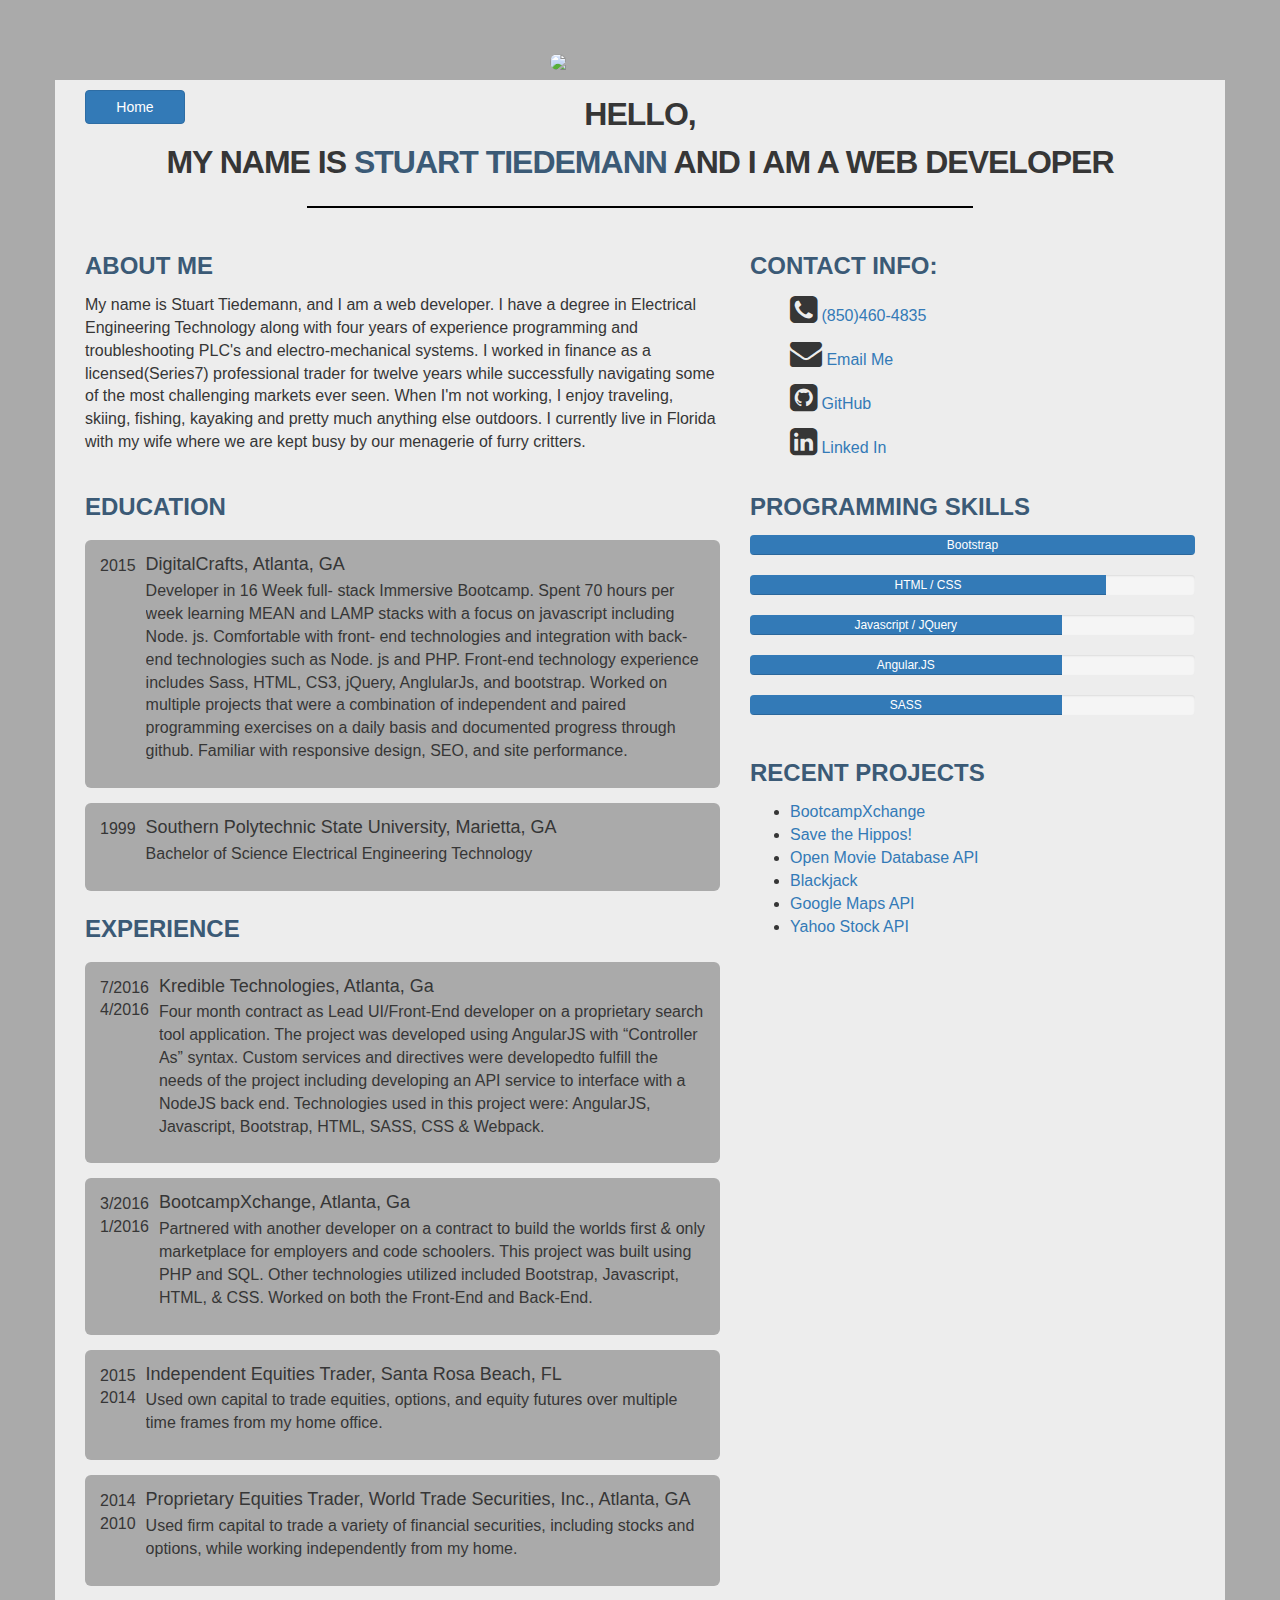
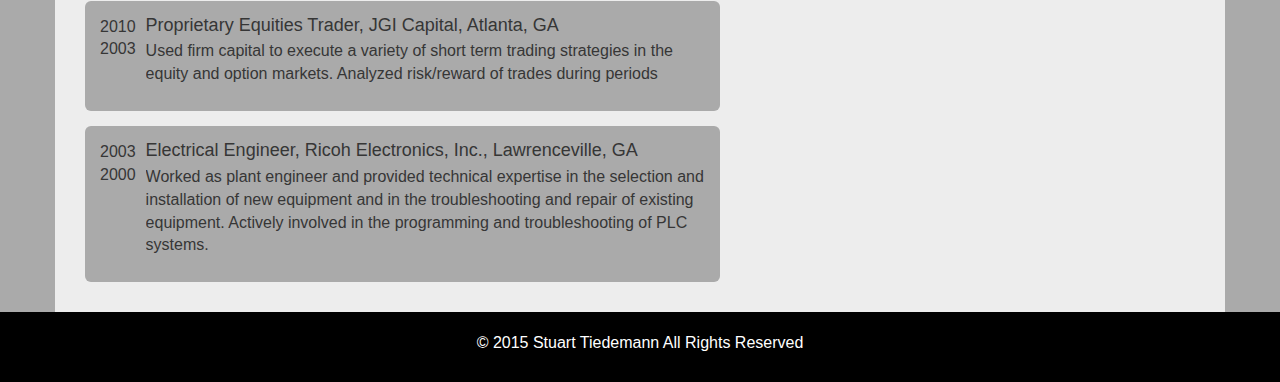
==== commit 6f5fa10e: "updated links to open on new page, updated project list on resume" ====
--- a/resume.html
+++ b/resume.html
@@ -148,6 +148,7 @@
                   <li><a href="http://bootcampxchange.com/" target="_blank">BootcampXchange</a></li>
                   <li><a href="http://hipposite.herokuapp.com" target="_blank">Save the Hippos!</li>
                   <li><a href="http://openmoviedatabase.bitballoon.com/" target="_blank">Open Movie Database API</a></li> 
+                   <li><a href="http://stuartsblackjack.bitballoon.com/" target="_blank">Blackjack</li>
                   <li><a href="http://googlemapsapi.bitballoon.com/" target="_blank">Google Maps API</a></li>
                   <li><a href="http://stuarttiedemann.com/angular-stocks/#/" target="_blank">Yahoo Stock API</a></li>
                 </ul>
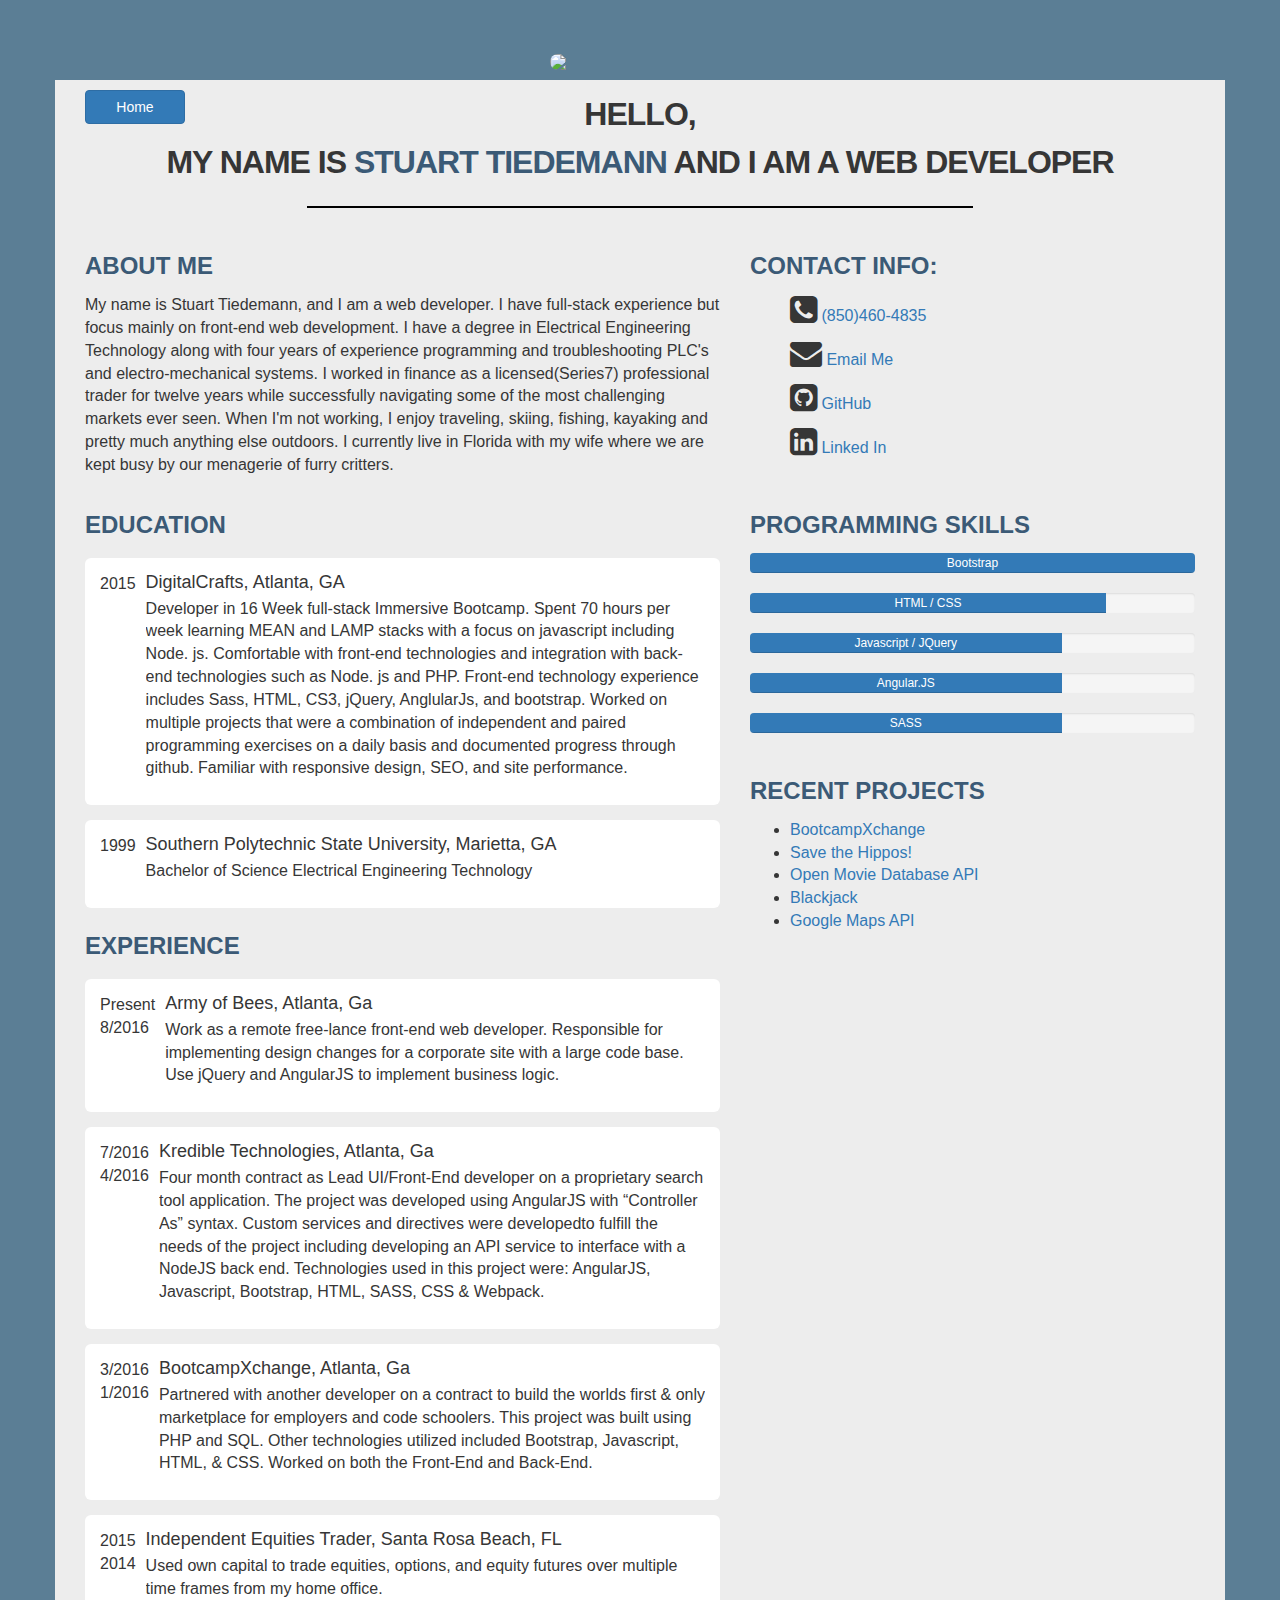
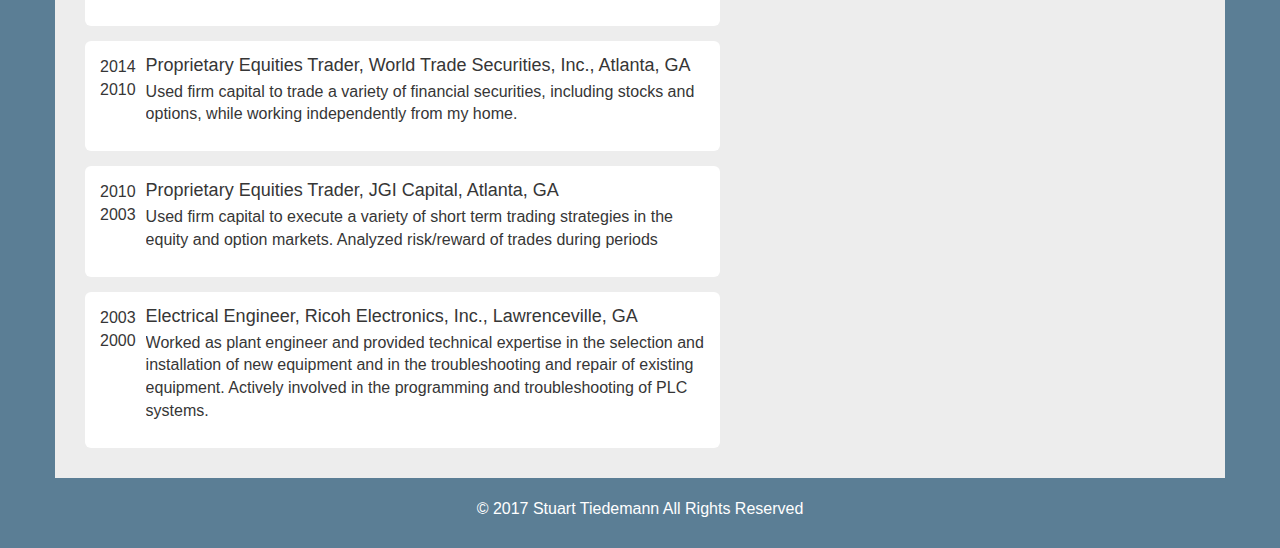
==== commit 36857066: "Update site" ====
--- a/resume.html
+++ b/resume.html
@@ -25,7 +25,7 @@
           <div class="row">
             <div class="col-md-7">
               <h2>About Me</h2>
-              <p>My name is Stuart Tiedemann, and I am a web developer. I have a degree in Electrical Engineering Technology along with four years of experience programming and troubleshooting PLC's and electro-mechanical systems. I worked in finance as a licensed(Series7) professional trader for twelve years while successfully navigating some of the most challenging markets ever seen. When I'm not working, I enjoy traveling, skiing, fishing, kayaking and pretty much anything else outdoors. I currently live in Florida with my wife where we are kept busy by our menagerie of furry critters.</p>
+              <p>My name is Stuart Tiedemann, and I am a web developer.  I have full-stack experience but focus mainly on front-end web development.  I have a degree in Electrical Engineering Technology along with four years of experience programming and troubleshooting PLC's and electro-mechanical systems. I worked in finance as a licensed(Series7) professional trader for twelve years while successfully navigating some of the most challenging markets ever seen. When I'm not working, I enjoy traveling, skiing, fishing, kayaking and pretty much anything else outdoors. I currently live in Florida with my wife where we are kept busy by our menagerie of furry critters.</p>
             </div>
             <div class="col-md-5">
               <h2>Contact Info:</h2>
@@ -47,7 +47,7 @@
                   </div>
                   <div class="media-body">
                     <h4 class="media-heading">DigitalCrafts, Atlanta, GA</h4>
-                    <p>Developer in 16 Week full- stack Immersive Bootcamp. Spent 70 hours per week learning MEAN and LAMP stacks with a focus on javascript including Node. js. Comfortable with front- end technologies and integration with back-end technologies such as Node. js and PHP. Front-end technology experience includes Sass, HTML, CS3, jQuery, AnglularJs, and bootstrap. Worked on multiple projects that were a combination of independent and paired programming exercises on a daily basis and documented progress through github. Familiar with responsive design, SEO, and site performance.</p>
+                    <p>Developer in 16 Week full-stack Immersive Bootcamp. Spent 70 hours per week learning MEAN and LAMP stacks with a focus on javascript including Node. js. Comfortable with front-end technologies and integration with back-end technologies such as Node. js and PHP. Front-end technology experience includes Sass, HTML, CS3, jQuery, AnglularJs, and bootstrap. Worked on multiple projects that were a combination of independent and paired programming exercises on a daily basis and documented progress through github. Familiar with responsive design, SEO, and site performance.</p>
                   </div>
                 </div>
                 <div class="media">
@@ -60,6 +60,15 @@
                   </div>
                 </div>
                 <h2>Experience</h2>
+                <div class="media">
+                  <div class="media-left">
+                    Present  8/2016
+                  </div>
+                  <div class="media-body">
+                    <h4 class="media-heading">Army of Bees, Atlanta, Ga</h4>
+                    <p>Work as a remote free-lance front-end web developer.  Responsible for implementing design changes for a corporate site with a large code base.  Use jQuery and AngularJS to implement business logic.</p>
+                  </div>
+                </div>
                 <div class="media">
                   <div class="media-left">
                     7/2016  4/2016
@@ -150,7 +159,6 @@
                   <li><a href="http://openmoviedatabase.bitballoon.com/" target="_blank">Open Movie Database API</a></li> 
                    <li><a href="http://stuartsblackjack.bitballoon.com/" target="_blank">Blackjack</li>
                   <li><a href="http://googlemapsapi.bitballoon.com/" target="_blank">Google Maps API</a></li>
-                  <li><a href="http://stuarttiedemann.com/angular-stocks/#/" target="_blank">Yahoo Stock API</a></li>
                 </ul>
               </div>
             </div>
@@ -158,7 +166,7 @@
     </section>
     <footer>
       <div class="container">
-        <p> &copy; 2015 Stuart Tiedemann All Rights Reserved</p>
+        <p> &copy; 2017 Stuart Tiedemann All Rights Reserved</p>
       </div>
     </footer>
      
--- a/assets/css/resume_style.css
+++ b/assets/css/resume_style.css
@@ -4,7 +4,7 @@
   padding-bottom: 0;
   font-family: 'Open Sans', Arial, Tahoma;
   color: #363636;
-  background-color: #aaa;
+  background-color: #5b7e95;
   font-size: 16px;
 }
 
@@ -77,7 +77,7 @@
 
 /* line 66, ../compass/sass/resume_style.scss */
 footer {
-  background-color: #000;
+  background-color: #5b7e95;
   min-height: 70px;
 }
 
@@ -107,7 +107,7 @@
 
 /* line 86, ../compass/sass/resume_style.scss */
 .media {
-  background-color: #aaa;
+  background-color: #fff;
   padding: 15px;
   border-radius: 6px;
 }
